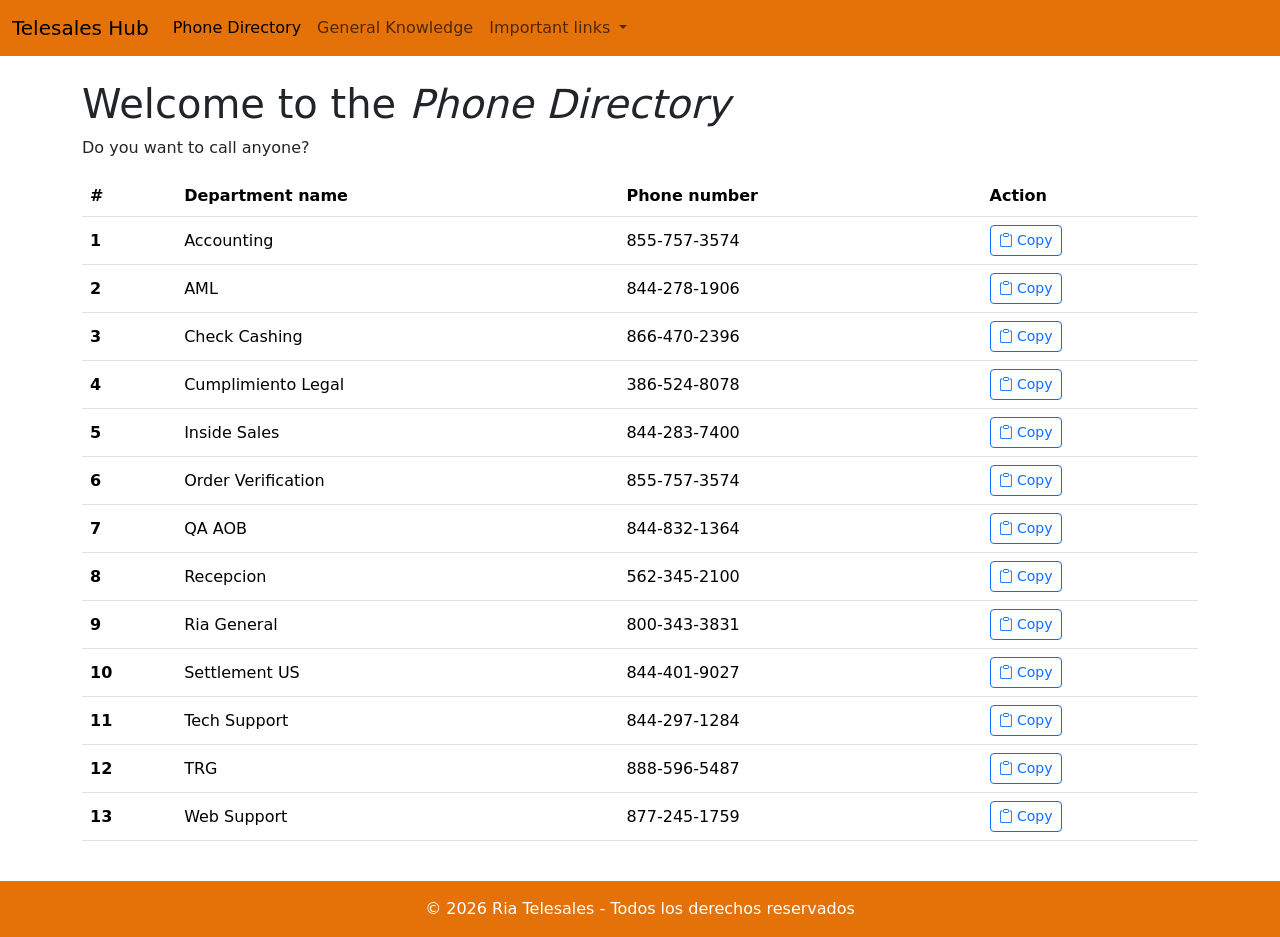
==== index.html @ a3595f29 "Este es la version preliminar de nuestro portal de Televentas de Ria" ====
<!doctype html>
<html lang="en">
  <head>
    <meta charset="utf-8">
    <meta name="viewport" content="width=device-width, initial-scale=1">
    <title>Telesales - Hub</title>
    <link href="https://cdn.jsdelivr.net/npm/bootstrap@5.3.3/dist/css/bootstrap.min.css" rel="stylesheet" integrity="sha384-QWTKZyjpPEjISv5WaRU9OFeRpok6YctnYmDr5pNlyT2bRjXh0JMhjY6hW+ALEwIH" crossorigin="anonymous">
    <link rel="stylesheet" href="https://cdn.jsdelivr.net/npm/bootstrap-icons@1.11.3/font/bootstrap-icons.min.css">
    <link rel="stylesheet" href="assets/css/stylesheet.css">
  </head>
  <body class="d-flex flex-column min-vh-100">

    <header>
        <nav class="navbar navbar-expand-lg" bg-body-tertiary style="background-color: #e47208;" data-bs-theme="light">
        <div class="container-fluid">
          <span class="navbar-brand">Telesales Hub</span>
          <button class="navbar-toggler" type="button" data-bs-toggle="collapse" data-bs-target="#navbarNavDropdown" aria-controls="navbarNavDropdown" aria-expanded="false" aria-label="Toggle navigation">
            <span class="navbar-toggler-icon"></span>
          </button>
          <div class="collapse navbar-collapse" id="navbarNavDropdown">
            <ul class="navbar-nav">
              <li class="nav-item">
                <a class="nav-link active" aria-current="page" href="index.html">Phone Directory</a>
              </li>
              <li>
                <a class="nav-link" href="generalknowledge.html">General Knowledge</a>
              </li>
              <li class="nav-item dropdown">
                <a class="nav-link dropdown-toggle" href="#" role="button" data-bs-toggle="dropdown" aria-expanded="false">
                  Important links
                </a>
                <ul class="dropdown-menu">
                  <li><a target="_blank" rel="noopener noreferrer" class="dropdown-item" href="https://hrportalsv.mts.office.eeft.com/Home/Index/AplicacionTaskHome">ASEINFO Evolution</a></li>
                  <li><a target="_blank" rel="noopener noreferrer" class="dropdown-item" href="https://desktop.wxcc-us1.cisco.com">Webex Contact Center</a></li>
                  <li><a target="_blank" rel="noopener noreferrer" class="dropdown-item" href="https://fxportal.riaenvia.net">FxClient Portal</a></li>
                  <li><a target="_blank" rel="noopener noreferrer" class="dropdown-item" href="https://app.hubspot.com/login?hubs_signup-url=www.hubspot.com%2F&hubs_signup-cta=nav-utility-login&hubs_content=www.hubspot.com%2F&hubs_content-cta=nav-utility-login&uuid=73d2f155-144b-4df4-965c-c00ba2e74ba3&_gl=1*7fpd7n*_gcl_au*MTEyMjIyMjAwNS4xNzgxNTY4Nzk0*FPAU*MTEyMjIyMjAwNS4xNzgxNTY4Nzk0*_ga*NzA2NjU0MDQ2LjE3ODE1Njg3OTQ.*_ga_LXTM6CQ0XK*czE3ODE1Njg3OTQkbzEkZzAkdDE3ODE1Njg3OTQkajYwJGwwJGgw">HubSpot</a></li>
                  <li><a target="_blank" rel="noopener noreferrer" class="dropdown-item" href="https://riamoneytransfer.klicorders.com/Secure/Home.aspx">Ria - Advertising</a></li>
                  <li><a target="_blank" rel="noopener noreferrer" class="dropdown-item" href="https://secure.na2.adobesign.com/account/homeJS">Adobe E-Sign</a></li>
                  <li><a target="_blank" rel="noopener noreferrer" class="dropdown-item" href="http://199.168.28.48:9510/tm1web/">IBM Cognos TM1 Web</a></li>
                  <li><a target="_blank" rel="noopener noreferrer" class="dropdown-item" href="https://app.powerbi.com/groups/me/reports/4ff78d17-2258-4d4b-9c82-e96c235875c3/084eb70c373abc2ac72f?ctid=5b5ce690-c127-44b6-bfec-2df9a337fbb1&experience=power-bi">New Prospects - Telesales Locator</a></li>
                  <li><a target="_blank" rel="noopener noreferrer" class="dropdown-item" href="https://app.powerbi.com/groups/me/reports/dc1bdb57-90bc-4f96-9db1-629e4984569a/a0b36f47b52d86247e71?ctid=5b5ce690-c127-44b6-bfec-2df9a337fbb1&experience=power-bi">Sales Directory</a></li>
                </ul>
              </li>
            </ul>
          </div>
        </div>
      </nav>
    </header> 

    <main class="flex-grow-1 p-4">
      <div class="container">
        <h1>Welcome to the <span class="fst-italic">Phone Directory</span></h1>
        <p>Do you want to call anyone?</p>
        
        <table class="table align-middle"> 
          <thead>
            <tr>
              <th scope="col">#</th>
              <th scope="col">Department name</th>
              <th scope="col">Phone number</th>
              <th scope="col">Action</th>
            </tr>
          </thead>
          <tbody>
            <tr>
              <th scope="row">1</th>
              <td>Accounting</td>
              <td id="phone-1">855-757-3574</td>
              <td>
                <button class="btn btn-sm btn-outline-primary" onclick="copiarTelefono('phone-1', this)">
                  <i class="bi bi-clipboard"></i> Copy
                </button>
              </td>
            </tr>
            <tr>
              <th scope="row">2</th>
              <td>AML</td>
              <td id="phone-2">844-278-1906</td>
              <td>
                <button class="btn btn-sm btn-outline-primary" onclick="copiarTelefono('phone-2', this)">
                  <i class="bi bi-clipboard"></i> Copy
                </button>
              </td>
            </tr>
            <tr>
              <th scope="row">3</th>
              <td>Check Cashing</td>
              <td id="phone-3">866-470-2396</td>
              <td>
                <button class="btn btn-sm btn-outline-primary" onclick="copiarTelefono('phone-3', this)">
                  <i class="bi bi-clipboard"></i> Copy
                </button>
              </td>
            </tr>
            <tr>
              <th scope="row">4</th>
              <td>Cumplimiento Legal</td>
              <td id="phone-4">386-524-8078</td>
              <td>
                <button class="btn btn-sm btn-outline-primary" onclick="copiarTelefono('phone-4', this)">
                  <i class="bi bi-clipboard"></i> Copy
                </button>
              </td>
            </tr>
            <tr>
              <th scope="row">5</th>
              <td>Inside Sales</td>
              <td id="phone-5">844-283-7400</td>
              <td>
                <button class="btn btn-sm btn-outline-primary" onclick="copiarTelefono('phone-5', this)">
                  <i class="bi bi-clipboard"></i> Copy
                </button>
              </td>
            </tr>
            <tr>
              <th scope="row">6</th>
              <td>Order Verification</td>
              <td id="phone-6">855-757-3574</td>
              <td>
                <button class="btn btn-sm btn-outline-primary" onclick="copiarTelefono('phone-6', this)">
                  <i class="bi bi-clipboard"></i> Copy
                </button>
              </td>
            </tr>
            <tr>
              <th scope="row">7</th>
              <td>QA AOB</td>
              <td id="phone-7">844-832-1364</td>
              <td>
                <button class="btn btn-sm btn-outline-primary" onclick="copiarTelefono('phone-7', this)">
                  <i class="bi bi-clipboard"></i> Copy
                </button>
              </td>
            </tr>
            <tr>
              <th scope="row">8</th>
              <td>Recepcion</td>
              <td id="phone-8">562-345-2100</td>
              <td>
                <button class="btn btn-sm btn-outline-primary" onclick="copiarTelefono('phone-8', this)">
                  <i class="bi bi-clipboard"></i> Copy
                </button>
              </td>
            </tr>
            <tr>
              <th scope="row">9</th>
              <td>Ria General</td>
              <td id="phone-9">800-343-3831</td>
              <td>
                <button class="btn btn-sm btn-outline-primary" onclick="copiarTelefono('phone-9', this)">
                  <i class="bi bi-clipboard"></i> Copy
                </button>
              </td>
            </tr>
            <tr>
              <th scope="row">10</th>
              <td>Settlement US</td>
              <td id="phone-10">844-401-9027</td>
              <td>
                <button class="btn btn-sm btn-outline-primary" onclick="copiarTelefono('phone-10', this)">
                  <i class="bi bi-clipboard"></i> Copy
                </button>
              </td>
            </tr>
            <tr>
              <th scope="row">11</th>
              <td>Tech Support</td>
              <td id="phone-11">844-297-1284</td>
              <td>
                <button class="btn btn-sm btn-outline-primary" onclick="copiarTelefono('phone-11', this)">
                  <i class="bi bi-clipboard"></i> Copy
                </button>
              </td>
            </tr>
            <tr>
              <th scope="row">12</th>
              <td>TRG</td>
              <td id="phone-12">888-596-5487</td>
              <td>
                <button class="btn btn-sm btn-outline-primary" onclick="copiarTelefono('phone-12', this)">
                  <i class="bi bi-clipboard"></i> Copy
                </button>
              </td>
            </tr>
            <tr>
              <th scope="row">13</th>
              <td>Web Support</td>
              <td id="phone-13">877-245-1759</td>
              <td>
                <button class="btn btn-sm btn-outline-primary" onclick="copiarTelefono('phone-13', this)">
                  <i class="bi bi-clipboard"></i> Copy
                </button>
              </td>
            </tr>
          </tbody>
        </table>
      </div>
    </main>

    <footer>
      <nav class="navbar navbar-expand-lg" bg-body-tertiary style="background-color: #e47208;" data-bs-theme="light">
        <div class="container-fluid justify-content-center">
          <span class="navbar-text text-white">© 2026 Ria Telesales - Todos los derechos reservados</span>
        </div>
      </nav>
    </footer>

    <script src="https://cdn.jsdelivr.net/npm/bootstrap@5.3.3/dist/js/bootstrap.bundle.min.js" integrity="sha384-YvpcrYf0tY3lHB60NNkmXc5s9fDVZLESaAA55NDzOxhy9GkcIdslK1eN7N6jIeHz" crossorigin="anonymous"></script>
    
    <script>
    function copiarTelefono(idDelElemento, botonPresionado) {
      // 1. Obtenemos el texto dentro del <td> correspondiente
      const numeroTelefono = document.getElementById(idDelElemento).innerText;

      // 2. Usamos la API del navegador para copiar al portapapeles
      navigator.clipboard.writeText(numeroTelefono).then(() => {
        
        // --- ANIMACIÓN VISUAL ---
        // Guardamos el diseño original del botón para restaurarlo después
        const contenidoOriginal = botonPresionado.innerHTML;
        
        // Cambiamos las clases de Bootstrap (azul delineado -> verde sólido)
        botonPresionado.classList.remove('btn-outline-primary');
        botonPresionado.classList.add('btn-success');
        
        // Cambiamos el icono por el chequecito de Bootstrap Icons y el texto por "Copied!"
        botonPresionado.innerHTML = '<i class="bi bi-check-lg"></i> Copied!';
        
        // Deshabilitamos el botón temporalmente para evitar doble clic durante la animación
        botonPresionado.disabled = true;

        // Después de 2 segundos (2000ms), regresamos el botón a su estado normal
        setTimeout(() => {
          botonPresionado.classList.remove('btn-success');
          botonPresionado.classList.add('btn-outline-primary');
          botonPresionado.innerHTML = contenidoOriginal;
          botonPresionado.disabled = false;
        }, 2000);

      }).catch(err => {
        console.error("Error al copiar el número: ", err);
      });
    }
    </script>
  </body>
</html>
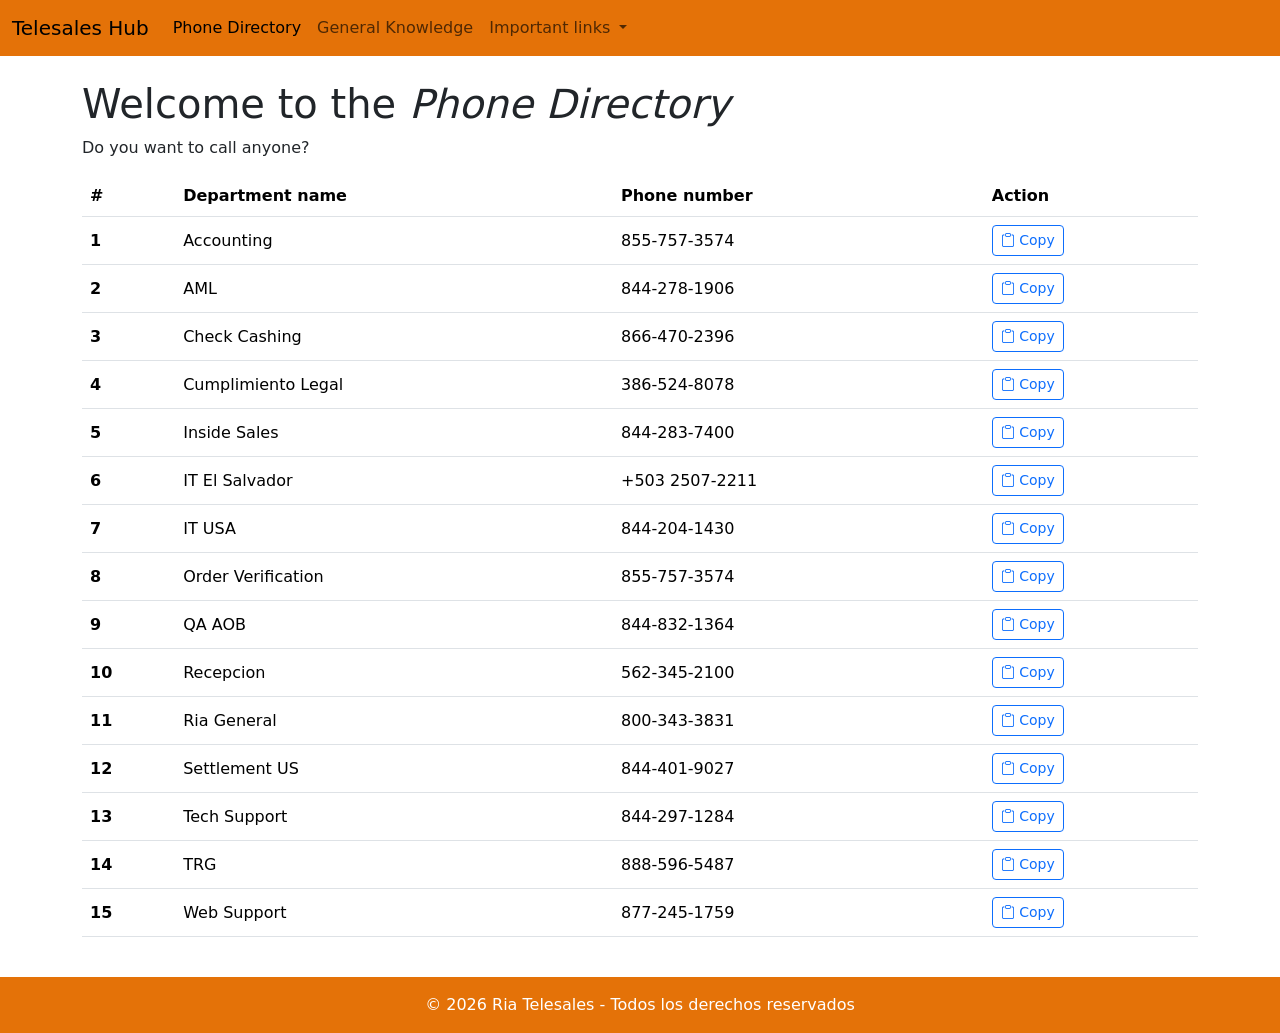
==== commit 93a5031d: "Se agregaron nuevos numeros telefonicos al directorio" ====
--- a/index.html
+++ b/index.html
@@ -114,80 +114,100 @@
             </tr>
             <tr>
               <th scope="row">6</th>
+              <td>IT El Salvador</td>
+              <td id="phone-6">+503 2507-2211</td>
+              <td>
+                <button class="btn btn-sm btn-outline-primary" onclick="copiarTelefono('phone-6', this)">
+                  <i class="bi bi-clipboard"></i> Copy
+                </button>
+              </td>
+            </tr>
+            <tr>
+              <th scope="row">7</th>
+              <td>IT USA</td>
+              <td id="phone-7">844-204-1430</td>
+              <td>
+                <button class="btn btn-sm btn-outline-primary" onclick="copiarTelefono('phone-7', this)">
+                  <i class="bi bi-clipboard"></i> Copy
+                </button>
+              </td>
+            </tr>
+            <tr>
+              <th scope="row">8</th>
               <td>Order Verification</td>
-              <td id="phone-6">855-757-3574</td>
-              <td>
-                <button class="btn btn-sm btn-outline-primary" onclick="copiarTelefono('phone-6', this)">
-                  <i class="bi bi-clipboard"></i> Copy
-                </button>
-              </td>
-            </tr>
-            <tr>
-              <th scope="row">7</th>
+              <td id="phone-8">855-757-3574</td>
+              <td>
+                <button class="btn btn-sm btn-outline-primary" onclick="copiarTelefono('phone-8', this)">
+                  <i class="bi bi-clipboard"></i> Copy
+                </button>
+              </td>
+            </tr>
+            <tr>
+              <th scope="row">9</th>
               <td>QA AOB</td>
-              <td id="phone-7">844-832-1364</td>
-              <td>
-                <button class="btn btn-sm btn-outline-primary" onclick="copiarTelefono('phone-7', this)">
-                  <i class="bi bi-clipboard"></i> Copy
-                </button>
-              </td>
-            </tr>
-            <tr>
-              <th scope="row">8</th>
+              <td id="phone-9">844-832-1364</td>
+              <td>
+                <button class="btn btn-sm btn-outline-primary" onclick="copiarTelefono('phone-9', this)">
+                  <i class="bi bi-clipboard"></i> Copy
+                </button>
+              </td>
+            </tr>
+            <tr>
+              <th scope="row">10</th>
               <td>Recepcion</td>
-              <td id="phone-8">562-345-2100</td>
-              <td>
-                <button class="btn btn-sm btn-outline-primary" onclick="copiarTelefono('phone-8', this)">
-                  <i class="bi bi-clipboard"></i> Copy
-                </button>
-              </td>
-            </tr>
-            <tr>
-              <th scope="row">9</th>
+              <td id="phone-10">562-345-2100</td>
+              <td>
+                <button class="btn btn-sm btn-outline-primary" onclick="copiarTelefono('phone-10', this)">
+                  <i class="bi bi-clipboard"></i> Copy
+                </button>
+              </td>
+            </tr>
+            <tr>
+              <th scope="row">11</th>
               <td>Ria General</td>
-              <td id="phone-9">800-343-3831</td>
-              <td>
-                <button class="btn btn-sm btn-outline-primary" onclick="copiarTelefono('phone-9', this)">
-                  <i class="bi bi-clipboard"></i> Copy
-                </button>
-              </td>
-            </tr>
-            <tr>
-              <th scope="row">10</th>
+              <td id="phone-11">800-343-3831</td>
+              <td>
+                <button class="btn btn-sm btn-outline-primary" onclick="copiarTelefono('phone-11', this)">
+                  <i class="bi bi-clipboard"></i> Copy
+                </button>
+              </td>
+            </tr>
+            <tr>
+              <th scope="row">12</th>
               <td>Settlement US</td>
-              <td id="phone-10">844-401-9027</td>
-              <td>
-                <button class="btn btn-sm btn-outline-primary" onclick="copiarTelefono('phone-10', this)">
-                  <i class="bi bi-clipboard"></i> Copy
-                </button>
-              </td>
-            </tr>
-            <tr>
-              <th scope="row">11</th>
+              <td id="phone-12">844-401-9027</td>
+              <td>
+                <button class="btn btn-sm btn-outline-primary" onclick="copiarTelefono('phone-12', this)">
+                  <i class="bi bi-clipboard"></i> Copy
+                </button>
+              </td>
+            </tr>
+            <tr>
+              <th scope="row">13</th>
               <td>Tech Support</td>
-              <td id="phone-11">844-297-1284</td>
-              <td>
-                <button class="btn btn-sm btn-outline-primary" onclick="copiarTelefono('phone-11', this)">
-                  <i class="bi bi-clipboard"></i> Copy
-                </button>
-              </td>
-            </tr>
-            <tr>
-              <th scope="row">12</th>
+              <td id="phone-13">844-297-1284</td>
+              <td>
+                <button class="btn btn-sm btn-outline-primary" onclick="copiarTelefono('phone-13', this)">
+                  <i class="bi bi-clipboard"></i> Copy
+                </button>
+              </td>
+            </tr>
+            <tr>
+              <th scope="row">14</th>
               <td>TRG</td>
-              <td id="phone-12">888-596-5487</td>
-              <td>
-                <button class="btn btn-sm btn-outline-primary" onclick="copiarTelefono('phone-12', this)">
-                  <i class="bi bi-clipboard"></i> Copy
-                </button>
-              </td>
-            </tr>
-            <tr>
-              <th scope="row">13</th>
+              <td id="phone-14">888-596-5487</td>
+              <td>
+                <button class="btn btn-sm btn-outline-primary" onclick="copiarTelefono('phone-14', this)">
+                  <i class="bi bi-clipboard"></i> Copy
+                </button>
+              </td>
+            </tr>
+            <tr>
+              <th scope="row">15</th>
               <td>Web Support</td>
-              <td id="phone-13">877-245-1759</td>
-              <td>
-                <button class="btn btn-sm btn-outline-primary" onclick="copiarTelefono('phone-13', this)">
+              <td id="phone-15">877-245-1759</td>
+              <td>
+                <button class="btn btn-sm btn-outline-primary" onclick="copiarTelefono('phone-15', this)">
                   <i class="bi bi-clipboard"></i> Copy
                 </button>
               </td>
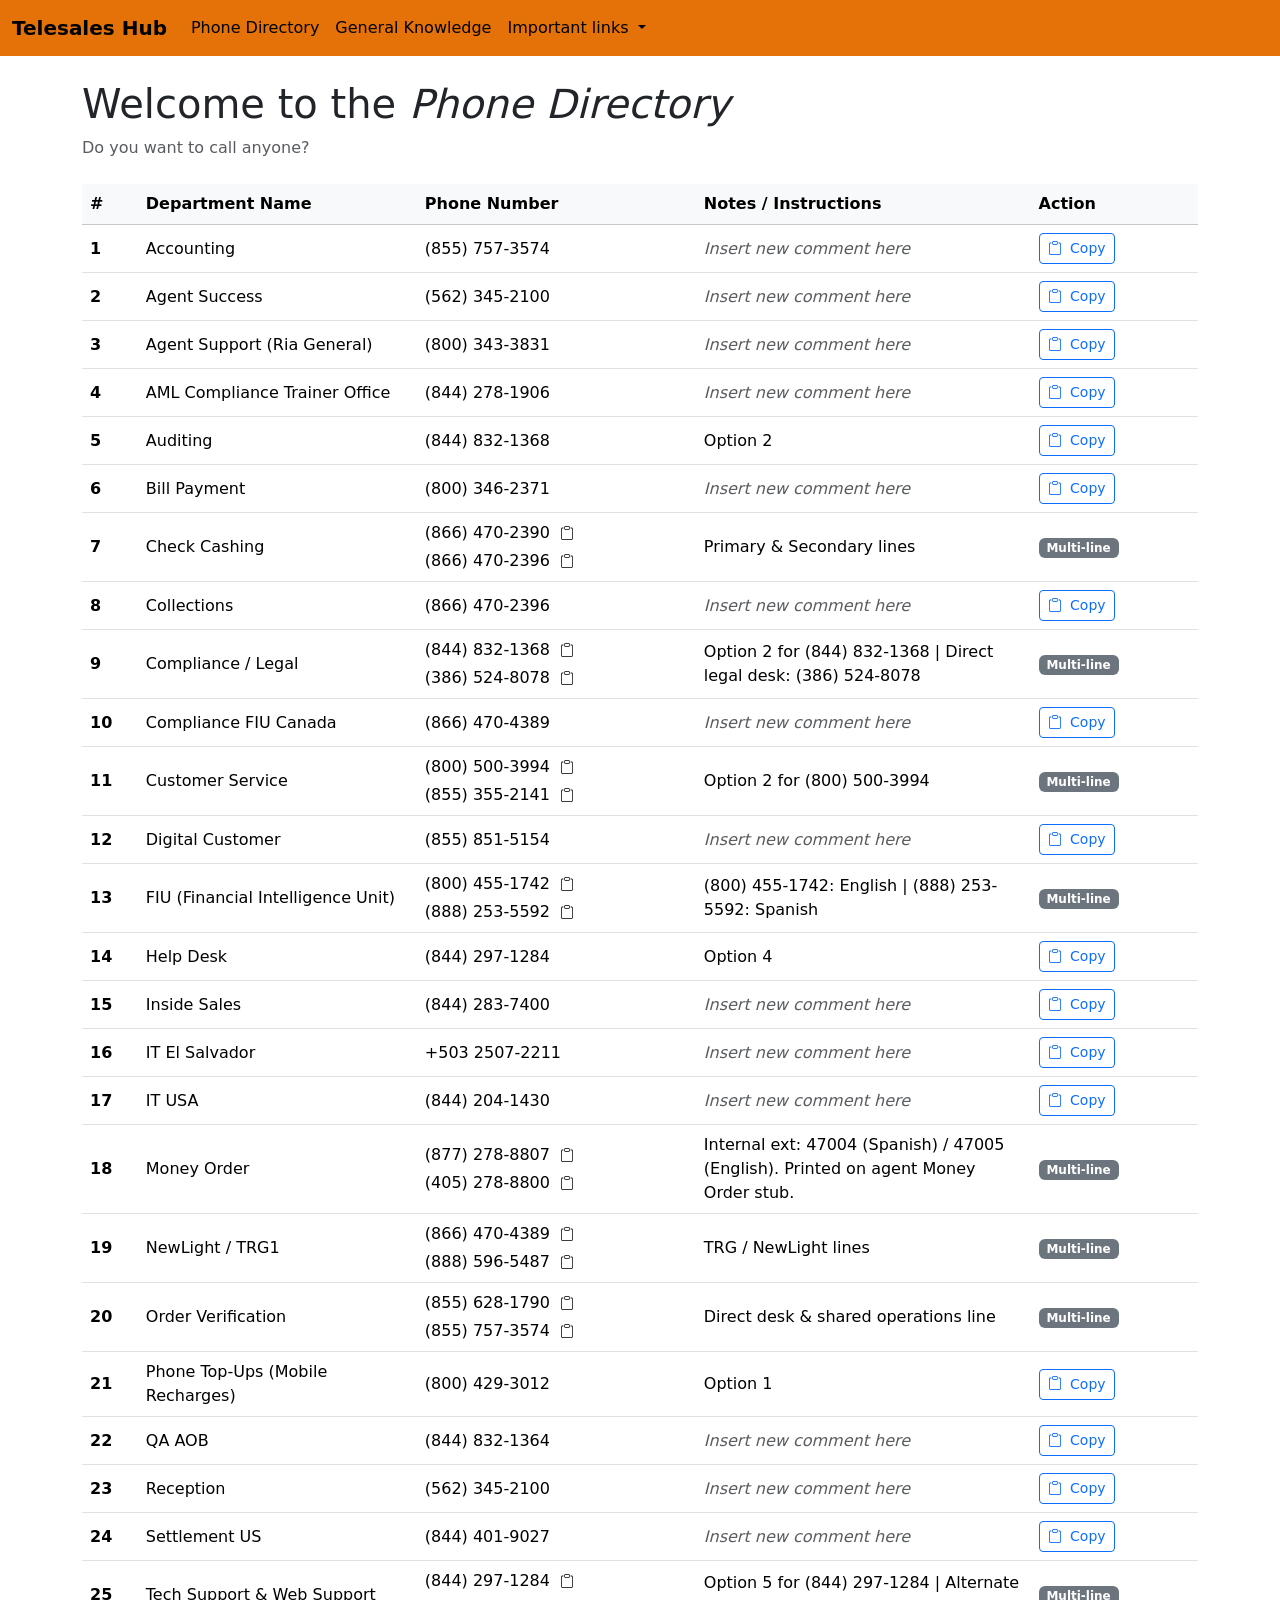
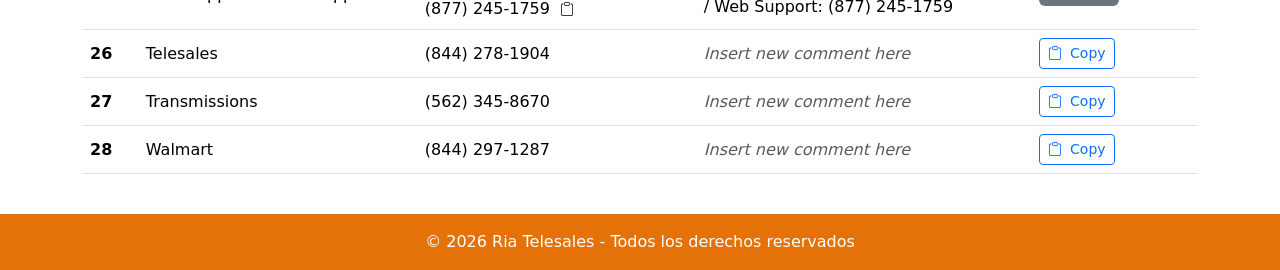
==== commit c51a0333: "nuevos cambios en la estructura de las carpetas, funcionalidades, y actualizacion del directorio tel" ====
--- a/index.html
+++ b/index.html
@@ -4,25 +4,30 @@
     <meta charset="utf-8">
     <meta name="viewport" content="width=device-width, initial-scale=1">
     <title>Telesales - Hub</title>
+
+    <!-- Bootstrap 5 & Icons -->
     <link href="https://cdn.jsdelivr.net/npm/bootstrap@5.3.3/dist/css/bootstrap.min.css" rel="stylesheet" integrity="sha384-QWTKZyjpPEjISv5WaRU9OFeRpok6YctnYmDr5pNlyT2bRjXh0JMhjY6hW+ALEwIH" crossorigin="anonymous">
     <link rel="stylesheet" href="https://cdn.jsdelivr.net/npm/bootstrap-icons@1.11.3/font/bootstrap-icons.min.css">
+
+    <!-- Hoja de estilos personalizada -->
     <link rel="stylesheet" href="assets/css/stylesheet.css">
   </head>
   <body class="d-flex flex-column min-vh-100">
 
     <header>
-        <nav class="navbar navbar-expand-lg" bg-body-tertiary style="background-color: #e47208;" data-bs-theme="light">
+      <nav class="navbar navbar-expand-lg navbar-ria" data-bs-theme="dark">
         <div class="container-fluid">
-          <span class="navbar-brand">Telesales Hub</span>
+          <span class="navbar-brand fw-semibold">Telesales Hub</span>
           <button class="navbar-toggler" type="button" data-bs-toggle="collapse" data-bs-target="#navbarNavDropdown" aria-controls="navbarNavDropdown" aria-expanded="false" aria-label="Toggle navigation">
             <span class="navbar-toggler-icon"></span>
           </button>
+          
           <div class="collapse navbar-collapse" id="navbarNavDropdown">
-            <ul class="navbar-nav">
+            <ul class="navbar-nav me-auto mb-2 mb-lg-0">
               <li class="nav-item">
                 <a class="nav-link active" aria-current="page" href="index.html">Phone Directory</a>
               </li>
-              <li>
+              <li class="nav-item">
                 <a class="nav-link" href="generalknowledge.html">General Knowledge</a>
               </li>
               <li class="nav-item dropdown">
@@ -30,15 +35,17 @@
                   Important links
                 </a>
                 <ul class="dropdown-menu">
-                  <li><a target="_blank" rel="noopener noreferrer" class="dropdown-item" href="https://hrportalsv.mts.office.eeft.com/Home/Index/AplicacionTaskHome">ASEINFO Evolution</a></li>
-                  <li><a target="_blank" rel="noopener noreferrer" class="dropdown-item" href="https://desktop.wxcc-us1.cisco.com">Webex Contact Center</a></li>
-                  <li><a target="_blank" rel="noopener noreferrer" class="dropdown-item" href="https://fxportal.riaenvia.net">FxClient Portal</a></li>
-                  <li><a target="_blank" rel="noopener noreferrer" class="dropdown-item" href="https://app.hubspot.com/login?hubs_signup-url=www.hubspot.com%2F&hubs_signup-cta=nav-utility-login&hubs_content=www.hubspot.com%2F&hubs_content-cta=nav-utility-login&uuid=73d2f155-144b-4df4-965c-c00ba2e74ba3&_gl=1*7fpd7n*_gcl_au*MTEyMjIyMjAwNS4xNzgxNTY4Nzk0*FPAU*MTEyMjIyMjAwNS4xNzgxNTY4Nzk0*_ga*NzA2NjU0MDQ2LjE3ODE1Njg3OTQ.*_ga_LXTM6CQ0XK*czE3ODE1Njg3OTQkbzEkZzAkdDE3ODE1Njg3OTQkajYwJGwwJGgw">HubSpot</a></li>
-                  <li><a target="_blank" rel="noopener noreferrer" class="dropdown-item" href="https://riamoneytransfer.klicorders.com/Secure/Home.aspx">Ria - Advertising</a></li>
-                  <li><a target="_blank" rel="noopener noreferrer" class="dropdown-item" href="https://secure.na2.adobesign.com/account/homeJS">Adobe E-Sign</a></li>
-                  <li><a target="_blank" rel="noopener noreferrer" class="dropdown-item" href="http://199.168.28.48:9510/tm1web/">IBM Cognos TM1 Web</a></li>
-                  <li><a target="_blank" rel="noopener noreferrer" class="dropdown-item" href="https://app.powerbi.com/groups/me/reports/4ff78d17-2258-4d4b-9c82-e96c235875c3/084eb70c373abc2ac72f?ctid=5b5ce690-c127-44b6-bfec-2df9a337fbb1&experience=power-bi">New Prospects - Telesales Locator</a></li>
-                  <li><a target="_blank" rel="noopener noreferrer" class="dropdown-item" href="https://app.powerbi.com/groups/me/reports/dc1bdb57-90bc-4f96-9db1-629e4984569a/a0b36f47b52d86247e71?ctid=5b5ce690-c127-44b6-bfec-2df9a337fbb1&experience=power-bi">Sales Directory</a></li>
+                  <li><a class="dropdown-item" target="_blank" rel="noopener noreferrer" href="https://hrportalsv.mts.office.eeft.com/Home/Index/AplicacionTaskHome">ASEINFO Evolution</a></li>
+                  <li><a class="dropdown-item" target="_blank" rel="noopener noreferrer" href="https://desktop.wxcc-us1.cisco.com">Webex Contact Center</a></li>
+                  <li><a class="dropdown-item" target="_blank" rel="noopener noreferrer" href="https://fxportal.riaenvia.net">FxClient Portal</a></li>
+                  <li><a class="dropdown-item" target="_blank" rel="noopener noreferrer" href="https://app.hubspot.com/login">HubSpot</a></li>
+                  <li><a class="dropdown-item" target="_blank" rel="noopener noreferrer" href="https://riamoneytransfer.klicorders.com/Secure/Home.aspx">Ria - Advertising</a></li>
+                  <li><a class="dropdown-item" target="_blank" rel="noopener noreferrer" href="https://secure.na2.adobesign.com/account/homeJS">Adobe E-Sign</a></li>
+                  <li><a class="dropdown-item" target="_blank" rel="noopener noreferrer" href="http://199.168.28.48:9510/tm1web/">IBM Cognos TM1 Web</a></li>
+                  <li><a class="dropdown-item" target="_blank" rel="noopener noreferrer" href="https://app.powerbi.com/groups/me/reports/4ff78d17-2258-4d4b-9c82-e96c235875c3/084eb70c373abc2ac72f?ctid=5b5ce690-c127-44b6-bfec-2df9a337fbb1&experience=power-bi">New Prospects - Telesales Locator</a></li>
+                  <li><a class="dropdown-item" target="_blank" rel="noopener noreferrer" href="https://app.powerbi.com/groups/me/reports/dc1bdb57-90bc-4f96-9db1-629e4984569a/a0b36f47b52d86247e71?ctid=5b5ce690-c127-44b6-bfec-2df9a337fbb1&experience=power-bi">Sales Directory</a></li>
+                  <li><a class="dropdown-item" target="_blank" rel="noopener noreferrer" href="https://forms.monday.com/forms/0fda9cc0f94e24b1f8a56820d57f7a9a?r=use1">AMER Agent Marketing Request Form</a></li>
+                  <li><a class="dropdown-item" target="_blank" rel="noopener noreferrer" href="https://fxonline.riaenvia.net/External/Login.aspx">AML Training</a></li>
                 </ul>
               </li>
             </ul>
@@ -47,220 +54,412 @@
       </nav>
     </header> 
 
-    <main class="flex-grow-1 p-4">
+    <main class="flex-grow-1 py-4">
       <div class="container">
-        <h1>Welcome to the <span class="fst-italic">Phone Directory</span></h1>
-        <p>Do you want to call anyone?</p>
+        <h1 class="mb-2">Welcome to the <span class="fst-italic">Phone Directory</span></h1>
+        <p class="text-muted mb-4">Do you want to call anyone?</p>
         
-        <table class="table align-middle"> 
-          <thead>
-            <tr>
-              <th scope="col">#</th>
-              <th scope="col">Department name</th>
-              <th scope="col">Phone number</th>
-              <th scope="col">Action</th>
-            </tr>
-          </thead>
-          <tbody>
-            <tr>
-              <th scope="row">1</th>
-              <td>Accounting</td>
-              <td id="phone-1">855-757-3574</td>
-              <td>
-                <button class="btn btn-sm btn-outline-primary" onclick="copiarTelefono('phone-1', this)">
-                  <i class="bi bi-clipboard"></i> Copy
-                </button>
-              </td>
-            </tr>
-            <tr>
-              <th scope="row">2</th>
-              <td>AML</td>
-              <td id="phone-2">844-278-1906</td>
-              <td>
-                <button class="btn btn-sm btn-outline-primary" onclick="copiarTelefono('phone-2', this)">
-                  <i class="bi bi-clipboard"></i> Copy
-                </button>
-              </td>
-            </tr>
-            <tr>
-              <th scope="row">3</th>
-              <td>Check Cashing</td>
-              <td id="phone-3">866-470-2396</td>
-              <td>
-                <button class="btn btn-sm btn-outline-primary" onclick="copiarTelefono('phone-3', this)">
-                  <i class="bi bi-clipboard"></i> Copy
-                </button>
-              </td>
-            </tr>
-            <tr>
-              <th scope="row">4</th>
-              <td>Cumplimiento Legal</td>
-              <td id="phone-4">386-524-8078</td>
-              <td>
-                <button class="btn btn-sm btn-outline-primary" onclick="copiarTelefono('phone-4', this)">
-                  <i class="bi bi-clipboard"></i> Copy
-                </button>
-              </td>
-            </tr>
-            <tr>
-              <th scope="row">5</th>
-              <td>Inside Sales</td>
-              <td id="phone-5">844-283-7400</td>
-              <td>
-                <button class="btn btn-sm btn-outline-primary" onclick="copiarTelefono('phone-5', this)">
-                  <i class="bi bi-clipboard"></i> Copy
-                </button>
-              </td>
-            </tr>
-            <tr>
-              <th scope="row">6</th>
-              <td>IT El Salvador</td>
-              <td id="phone-6">+503 2507-2211</td>
-              <td>
-                <button class="btn btn-sm btn-outline-primary" onclick="copiarTelefono('phone-6', this)">
-                  <i class="bi bi-clipboard"></i> Copy
-                </button>
-              </td>
-            </tr>
-            <tr>
-              <th scope="row">7</th>
-              <td>IT USA</td>
-              <td id="phone-7">844-204-1430</td>
-              <td>
-                <button class="btn btn-sm btn-outline-primary" onclick="copiarTelefono('phone-7', this)">
-                  <i class="bi bi-clipboard"></i> Copy
-                </button>
-              </td>
-            </tr>
-            <tr>
-              <th scope="row">8</th>
-              <td>Order Verification</td>
-              <td id="phone-8">855-757-3574</td>
-              <td>
-                <button class="btn btn-sm btn-outline-primary" onclick="copiarTelefono('phone-8', this)">
-                  <i class="bi bi-clipboard"></i> Copy
-                </button>
-              </td>
-            </tr>
-            <tr>
-              <th scope="row">9</th>
-              <td>QA AOB</td>
-              <td id="phone-9">844-832-1364</td>
-              <td>
-                <button class="btn btn-sm btn-outline-primary" onclick="copiarTelefono('phone-9', this)">
-                  <i class="bi bi-clipboard"></i> Copy
-                </button>
-              </td>
-            </tr>
-            <tr>
-              <th scope="row">10</th>
-              <td>Recepcion</td>
-              <td id="phone-10">562-345-2100</td>
-              <td>
-                <button class="btn btn-sm btn-outline-primary" onclick="copiarTelefono('phone-10', this)">
-                  <i class="bi bi-clipboard"></i> Copy
-                </button>
-              </td>
-            </tr>
-            <tr>
-              <th scope="row">11</th>
-              <td>Ria General</td>
-              <td id="phone-11">800-343-3831</td>
-              <td>
-                <button class="btn btn-sm btn-outline-primary" onclick="copiarTelefono('phone-11', this)">
-                  <i class="bi bi-clipboard"></i> Copy
-                </button>
-              </td>
-            </tr>
-            <tr>
-              <th scope="row">12</th>
-              <td>Settlement US</td>
-              <td id="phone-12">844-401-9027</td>
-              <td>
-                <button class="btn btn-sm btn-outline-primary" onclick="copiarTelefono('phone-12', this)">
-                  <i class="bi bi-clipboard"></i> Copy
-                </button>
-              </td>
-            </tr>
-            <tr>
-              <th scope="row">13</th>
-              <td>Tech Support</td>
-              <td id="phone-13">844-297-1284</td>
-              <td>
-                <button class="btn btn-sm btn-outline-primary" onclick="copiarTelefono('phone-13', this)">
-                  <i class="bi bi-clipboard"></i> Copy
-                </button>
-              </td>
-            </tr>
-            <tr>
-              <th scope="row">14</th>
-              <td>TRG</td>
-              <td id="phone-14">888-596-5487</td>
-              <td>
-                <button class="btn btn-sm btn-outline-primary" onclick="copiarTelefono('phone-14', this)">
-                  <i class="bi bi-clipboard"></i> Copy
-                </button>
-              </td>
-            </tr>
-            <tr>
-              <th scope="row">15</th>
-              <td>Web Support</td>
-              <td id="phone-15">877-245-1759</td>
-              <td>
-                <button class="btn btn-sm btn-outline-primary" onclick="copiarTelefono('phone-15', this)">
-                  <i class="bi bi-clipboard"></i> Copy
-                </button>
-              </td>
-            </tr>
-          </tbody>
-        </table>
+        <div class="table-responsive">
+          <table class="table table-hover align-middle"> 
+  <thead class="table-light">
+    <tr>
+      <th scope="col" style="width: 5%;">#</th>
+      <th scope="col" style="width: 25%;">Department Name</th>
+      <th scope="col" style="width: 25%;">Phone Number</th>
+      <th scope="col" style="width: 30%;">Notes / Instructions</th>
+      <th scope="col" style="width: 15%;">Action</th>
+    </tr>
+  </thead>
+  <tbody>
+    <!-- 1. Accounting -->
+    <tr>
+      <th scope="row">1</th>
+      <td>Accounting</td>
+      <td id="phone-1">(855) 757-3574</td>
+      <td class="text-muted fst-italic">Insert new comment here</td>
+      <td>
+        <button type="button" class="btn btn-sm btn-outline-primary btn-copy" data-target="phone-1">
+          <i class="bi bi-clipboard me-1"></i> Copy
+        </button>
+      </td>
+    </tr>
+
+    <!-- 2. Agent Success -->
+    <tr>
+      <th scope="row">2</th>
+      <td>Agent Success</td>
+      <td id="phone-2">(562) 345-2100</td>
+      <td class="text-muted fst-italic">Insert new comment here</td>
+      <td>
+        <button type="button" class="btn btn-sm btn-outline-primary btn-copy" data-target="phone-2">
+          <i class="bi bi-clipboard me-1"></i> Copy
+        </button>
+      </td>
+    </tr>
+
+    <!-- 3. Agent Support / Ria General -->
+    <tr>
+      <th scope="row">3</th>
+      <td>Agent Support (Ria General)</td>
+      <td id="phone-3">(800) 343-3831</td>
+      <td class="text-muted fst-italic">Insert new comment here</td>
+      <td>
+        <button type="button" class="btn btn-sm btn-outline-primary btn-copy" data-target="phone-3">
+          <i class="bi bi-clipboard me-1"></i> Copy
+        </button>
+      </td>
+    </tr>
+
+    <!-- 4. AML Compliance Trainer Office -->
+    <tr>
+      <th scope="row">4</th>
+      <td>AML Compliance Trainer Office</td>
+      <td id="phone-4">(844) 278-1906</td>
+      <td class="text-muted fst-italic">Insert new comment here</td>
+      <td>
+        <button type="button" class="btn btn-sm btn-outline-primary btn-copy" data-target="phone-4">
+          <i class="bi bi-clipboard me-1"></i> Copy
+        </button>
+      </td>
+    </tr>
+
+    <!-- 5. Auditing -->
+    <tr>
+      <th scope="row">5</th>
+      <td>Auditing</td>
+      <td id="phone-5">(844) 832-1368</td>
+      <td>Option 2</td>
+      <td>
+        <button type="button" class="btn btn-sm btn-outline-primary btn-copy" data-target="phone-5">
+          <i class="bi bi-clipboard me-1"></i> Copy
+        </button>
+      </td>
+    </tr>
+
+    <!-- 6. Bill Payment -->
+    <tr>
+      <th scope="row">6</th>
+      <td>Bill Payment</td>
+      <td id="phone-6">(800) 346-2371</td>
+      <td class="text-muted fst-italic">Insert new comment here</td>
+      <td>
+        <button type="button" class="btn btn-sm btn-outline-primary btn-copy" data-target="phone-6">
+          <i class="bi bi-clipboard me-1"></i> Copy
+        </button>
+      </td>
+    </tr>
+
+    <!-- 7. Check Cashing -->
+    <tr>
+      <th scope="row">7</th>
+      <td>Check Cashing</td>
+      <td>
+        <div><span id="phone-7a">(866) 470-2390</span> <button type="button" class="btn btn-sm p-0 ms-1 btn-copy" data-target="phone-7a"><i class="bi bi-clipboard"></i></button></div>
+        <div class="mt-1"><span id="phone-7b">(866) 470-2396</span> <button type="button" class="btn btn-sm p-0 ms-1 btn-copy" data-target="phone-7b"><i class="bi bi-clipboard"></i></button></div>
+      </td>
+      <td>Primary & Secondary lines</td>
+      <td>
+        <span class="badge text-bg-secondary">Multi-line</span>
+      </td>
+    </tr>
+
+    <!-- 8. Collections -->
+    <tr>
+      <th scope="row">8</th>
+      <td>Collections</td>
+      <td id="phone-8">(866) 470-2396</td>
+      <td class="text-muted fst-italic">Insert new comment here</td>
+      <td>
+        <button type="button" class="btn btn-sm btn-outline-primary btn-copy" data-target="phone-8">
+          <i class="bi bi-clipboard me-1"></i> Copy
+        </button>
+      </td>
+    </tr>
+
+    <!-- 9. Compliance / Legal -->
+    <tr>
+      <th scope="row">9</th>
+      <td>Compliance / Legal</td>
+      <td>
+        <div><span id="phone-9a">(844) 832-1368</span> <button type="button" class="btn btn-sm p-0 ms-1 btn-copy" data-target="phone-9a"><i class="bi bi-clipboard"></i></button></div>
+        <div class="mt-1"><span id="phone-9b">(386) 524-8078</span> <button type="button" class="btn btn-sm p-0 ms-1 btn-copy" data-target="phone-9b"><i class="bi bi-clipboard"></i></button></div>
+      </td>
+      <td>Option 2 for (844) 832-1368 | Direct legal desk: (386) 524-8078</td>
+      <td>
+        <span class="badge text-bg-secondary">Multi-line</span>
+      </td>
+    </tr>
+
+    <!-- 10. Compliance FIU Canada -->
+    <tr>
+      <th scope="row">10</th>
+      <td>Compliance FIU Canada</td>
+      <td id="phone-10">(866) 470-4389</td>
+      <td class="text-muted fst-italic">Insert new comment here</td>
+      <td>
+        <button type="button" class="btn btn-sm btn-outline-primary btn-copy" data-target="phone-10">
+          <i class="bi bi-clipboard me-1"></i> Copy
+        </button>
+      </td>
+    </tr>
+
+    <!-- 11. Customer Service -->
+    <tr>
+      <th scope="row">11</th>
+      <td>Customer Service</td>
+      <td>
+        <div><span id="phone-11a">(800) 500-3994</span> <button type="button" class="btn btn-sm p-0 ms-1 btn-copy" data-target="phone-11a"><i class="bi bi-clipboard"></i></button></div>
+        <div class="mt-1"><span id="phone-11b">(855) 355-2141</span> <button type="button" class="btn btn-sm p-0 ms-1 btn-copy" data-target="phone-11b"><i class="bi bi-clipboard"></i></button></div>
+      </td>
+      <td>Option 2 for (800) 500-3994</td>
+      <td>
+        <span class="badge text-bg-secondary">Multi-line</span>
+      </td>
+    </tr>
+
+    <!-- 12. Digital Customer -->
+    <tr>
+      <th scope="row">12</th>
+      <td>Digital Customer</td>
+      <td id="phone-12">(855) 851-5154</td>
+      <td class="text-muted fst-italic">Insert new comment here</td>
+      <td>
+        <button type="button" class="btn btn-sm btn-outline-primary btn-copy" data-target="phone-12">
+          <i class="bi bi-clipboard me-1"></i> Copy
+        </button>
+      </td>
+    </tr>
+
+    <!-- 13. FIU (Financial Intelligence Unit) -->
+    <tr>
+      <th scope="row">13</th>
+      <td>FIU (Financial Intelligence Unit)</td>
+      <td>
+        <div><span id="phone-13a">(800) 455-1742</span> <button type="button" class="btn btn-sm p-0 ms-1 btn-copy" data-target="phone-13a"><i class="bi bi-clipboard"></i></button></div>
+        <div class="mt-1"><span id="phone-13b">(888) 253-5592</span> <button type="button" class="btn btn-sm p-0 ms-1 btn-copy" data-target="phone-13b"><i class="bi bi-clipboard"></i></button></div>
+      </td>
+      <td>(800) 455-1742: English | (888) 253-5592: Spanish</td>
+      <td>
+        <span class="badge text-bg-secondary">Multi-line</span>
+      </td>
+    </tr>
+
+    <!-- 14. Help Desk -->
+    <tr>
+      <th scope="row">14</th>
+      <td>Help Desk</td>
+      <td id="phone-14">(844) 297-1284</td>
+      <td>Option 4</td>
+      <td>
+        <button type="button" class="btn btn-sm btn-outline-primary btn-copy" data-target="phone-14">
+          <i class="bi bi-clipboard me-1"></i> Copy
+        </button>
+      </td>
+    </tr>
+
+    <!-- 15. Inside Sales -->
+    <tr>
+      <th scope="row">15</th>
+      <td>Inside Sales</td>
+      <td id="phone-15">(844) 283-7400</td>
+      <td class="text-muted fst-italic">Insert new comment here</td>
+      <td>
+        <button type="button" class="btn btn-sm btn-outline-primary btn-copy" data-target="phone-15">
+          <i class="bi bi-clipboard me-1"></i> Copy
+        </button>
+      </td>
+    </tr>
+
+    <!-- 16. IT El Salvador -->
+    <tr>
+      <th scope="row">16</th>
+      <td>IT El Salvador</td>
+      <td id="phone-16">+503 2507-2211</td>
+      <td class="text-muted fst-italic">Insert new comment here</td>
+      <td>
+        <button type="button" class="btn btn-sm btn-outline-primary btn-copy" data-target="phone-16">
+          <i class="bi bi-clipboard me-1"></i> Copy
+        </button>
+      </td>
+    </tr>
+
+    <!-- 17. IT USA -->
+    <tr>
+      <th scope="row">17</th>
+      <td>IT USA</td>
+      <td id="phone-17">(844) 204-1430</td>
+      <td class="text-muted fst-italic">Insert new comment here</td>
+      <td>
+        <button type="button" class="btn btn-sm btn-outline-primary btn-copy" data-target="phone-17">
+          <i class="bi bi-clipboard me-1"></i> Copy
+        </button>
+      </td>
+    </tr>
+
+    <!-- 18. Money Order -->
+    <tr>
+      <th scope="row">18</th>
+      <td>Money Order</td>
+      <td>
+        <div><span id="phone-18a">(877) 278-8807</span> <button type="button" class="btn btn-sm p-0 ms-1 btn-copy" data-target="phone-18a"><i class="bi bi-clipboard"></i></button></div>
+        <div class="mt-1"><span id="phone-18b">(405) 278-8800</span> <button type="button" class="btn btn-sm p-0 ms-1 btn-copy" data-target="phone-18b"><i class="bi bi-clipboard"></i></button></div>
+      </td>
+      <td>Internal ext: 47004 (Spanish) / 47005 (English). Printed on agent Money Order stub.</td>
+      <td>
+        <span class="badge text-bg-secondary">Multi-line</span>
+      </td>
+    </tr>
+
+    <!-- 19. NewLight / TRG1 -->
+    <tr>
+      <th scope="row">19</th>
+      <td>NewLight / TRG1</td>
+      <td>
+        <div><span id="phone-19a">(866) 470-4389</span> <button type="button" class="btn btn-sm p-0 ms-1 btn-copy" data-target="phone-19a"><i class="bi bi-clipboard"></i></button></div>
+        <div class="mt-1"><span id="phone-19b">(888) 596-5487</span> <button type="button" class="btn btn-sm p-0 ms-1 btn-copy" data-target="phone-19b"><i class="bi bi-clipboard"></i></button></div>
+      </td>
+      <td>TRG / NewLight lines</td>
+      <td>
+        <span class="badge text-bg-secondary">Multi-line</span>
+      </td>
+    </tr>
+
+    <!-- 20. Order Verification -->
+    <tr>
+      <th scope="row">20</th>
+      <td>Order Verification</td>
+      <td>
+        <div><span id="phone-20a">(855) 628-1790</span> <button type="button" class="btn btn-sm p-0 ms-1 btn-copy" data-target="phone-20a"><i class="bi bi-clipboard"></i></button></div>
+        <div class="mt-1"><span id="phone-20b">(855) 757-3574</span> <button type="button" class="btn btn-sm p-0 ms-1 btn-copy" data-target="phone-20b"><i class="bi bi-clipboard"></i></button></div>
+      </td>
+      <td>Direct desk & shared operations line</td>
+      <td>
+        <span class="badge text-bg-secondary">Multi-line</span>
+      </td>
+    </tr>
+
+    <!-- 21. Phone Top-Ups / Mobile Recharges -->
+    <tr>
+      <th scope="row">21</th>
+      <td>Phone Top-Ups (Mobile Recharges)</td>
+      <td id="phone-21">(800) 429-3012</td>
+      <td>Option 1</td>
+      <td>
+        <button type="button" class="btn btn-sm btn-outline-primary btn-copy" data-target="phone-21">
+          <i class="bi bi-clipboard me-1"></i> Copy
+        </button>
+      </td>
+    </tr>
+
+    <!-- 22. QA AOB -->
+    <tr>
+      <th scope="row">22</th>
+      <td>QA AOB</td>
+      <td id="phone-22">(844) 832-1364</td>
+      <td class="text-muted fst-italic">Insert new comment here</td>
+      <td>
+        <button type="button" class="btn btn-sm btn-outline-primary btn-copy" data-target="phone-22">
+          <i class="bi bi-clipboard me-1"></i> Copy
+        </button>
+      </td>
+    </tr>
+
+    <!-- 23. Reception -->
+    <tr>
+      <th scope="row">23</th>
+      <td>Reception</td>
+      <td id="phone-23">(562) 345-2100</td>
+      <td class="text-muted fst-italic">Insert new comment here</td>
+      <td>
+        <button type="button" class="btn btn-sm btn-outline-primary btn-copy" data-target="phone-23">
+          <i class="bi bi-clipboard me-1"></i> Copy
+        </button>
+      </td>
+    </tr>
+
+    <!-- 24. Settlement US -->
+    <tr>
+      <th scope="row">24</th>
+      <td>Settlement US</td>
+      <td id="phone-24">(844) 401-9027</td>
+      <td class="text-muted fst-italic">Insert new comment here</td>
+      <td>
+        <button type="button" class="btn btn-sm btn-outline-primary btn-copy" data-target="phone-24">
+          <i class="bi bi-clipboard me-1"></i> Copy
+        </button>
+      </td>
+    </tr>
+
+    <!-- 25. Tech Support & Web Support -->
+    <tr>
+      <th scope="row">25</th>
+      <td>Tech Support & Web Support</td>
+      <td>
+        <div><span id="phone-25a">(844) 297-1284</span> <button type="button" class="btn btn-sm p-0 ms-1 btn-copy" data-target="phone-25a"><i class="bi bi-clipboard"></i></button></div>
+        <div class="mt-1"><span id="phone-25b">(877) 245-1759</span> <button type="button" class="btn btn-sm p-0 ms-1 btn-copy" data-target="phone-25b"><i class="bi bi-clipboard"></i></button></div>
+      </td>
+      <td>Option 5 for (844) 297-1284 | Alternate / Web Support: (877) 245-1759</td>
+      <td>
+        <span class="badge text-bg-secondary">Multi-line</span>
+      </td>
+    </tr>
+
+    <!-- 26. Telesales -->
+    <tr>
+      <th scope="row">26</th>
+      <td>Telesales</td>
+      <td id="phone-26">(844) 278-1904</td>
+      <td class="text-muted fst-italic">Insert new comment here</td>
+      <td>
+        <button type="button" class="btn btn-sm btn-outline-primary btn-copy" data-target="phone-26">
+          <i class="bi bi-clipboard me-1"></i> Copy
+        </button>
+      </td>
+    </tr>
+
+    <!-- 27. Transmissions -->
+    <tr>
+      <th scope="row">27</th>
+      <td>Transmissions</td>
+      <td id="phone-27">(562) 345-8670</td>
+      <td class="text-muted fst-italic">Insert new comment here</td>
+      <td>
+        <button type="button" class="btn btn-sm btn-outline-primary btn-copy" data-target="phone-27">
+          <i class="bi bi-clipboard me-1"></i> Copy
+        </button>
+      </td>
+    </tr>
+
+    <!-- 28. Walmart -->
+    <tr>
+      <th scope="row">28</th>
+      <td>Walmart</td>
+      <td id="phone-28">(844) 297-1287</td>
+      <td class="text-muted fst-italic">Insert new comment here</td>
+      <td>
+        <button type="button" class="btn btn-sm btn-outline-primary btn-copy" data-target="phone-28">
+          <i class="bi bi-clipboard me-1"></i> Copy
+        </button>
+      </td>
+    </tr>
+  </tbody>
+</table>
+</div>
       </div>
     </main>
 
-    <footer>
-      <nav class="navbar navbar-expand-lg" bg-body-tertiary style="background-color: #e47208;" data-bs-theme="light">
+    <footer class="mt-auto">
+      <nav class="navbar navbar-ria" data-bs-theme="dark">
         <div class="container-fluid justify-content-center">
           <span class="navbar-text text-white">© 2026 Ria Telesales - Todos los derechos reservados</span>
         </div>
       </nav>
     </footer>
 
+    <!-- Bootstrap Bundle JS -->
     <script src="https://cdn.jsdelivr.net/npm/bootstrap@5.3.3/dist/js/bootstrap.bundle.min.js" integrity="sha384-YvpcrYf0tY3lHB60NNkmXc5s9fDVZLESaAA55NDzOxhy9GkcIdslK1eN7N6jIeHz" crossorigin="anonymous"></script>
     
-    <script>
-    function copiarTelefono(idDelElemento, botonPresionado) {
-      // 1. Obtenemos el texto dentro del <td> correspondiente
-      const numeroTelefono = document.getElementById(idDelElemento).innerText;
-
-      // 2. Usamos la API del navegador para copiar al portapapeles
-      navigator.clipboard.writeText(numeroTelefono).then(() => {
-        
-        // --- ANIMACIÓN VISUAL ---
-        // Guardamos el diseño original del botón para restaurarlo después
-        const contenidoOriginal = botonPresionado.innerHTML;
-        
-        // Cambiamos las clases de Bootstrap (azul delineado -> verde sólido)
-        botonPresionado.classList.remove('btn-outline-primary');
-        botonPresionado.classList.add('btn-success');
-        
-        // Cambiamos el icono por el chequecito de Bootstrap Icons y el texto por "Copied!"
-        botonPresionado.innerHTML = '<i class="bi bi-check-lg"></i> Copied!';
-        
-        // Deshabilitamos el botón temporalmente para evitar doble clic durante la animación
-        botonPresionado.disabled = true;
-
-        // Después de 2 segundos (2000ms), regresamos el botón a su estado normal
-        setTimeout(() => {
-          botonPresionado.classList.remove('btn-success');
-          botonPresionado.classList.add('btn-outline-primary');
-          botonPresionado.innerHTML = contenidoOriginal;
-          botonPresionado.disabled = false;
-        }, 2000);
-
-      }).catch(err => {
-        console.error("Error al copiar el número: ", err);
-      });
-    }
-    </script>
+    <!-- Script de lógica de la aplicación -->
+    <script src="assets/js/main.js"></script>
   </body>
 </html>
--- a/assets/css/stylesheet.css
+++ b/assets/css/stylesheet.css
@@ -0,0 +1,27 @@
+/* Color corporativo */
+:root {
+  --ria-brand-color: #e47208;
+}
+
+/* Navbar y Footer personalizados */
+.navbar-ria {
+  background-color: var(--ria-brand-color);
+}
+
+/* Enlaces y textos del navbar */
+.navbar-ria .navbar-brand,
+.navbar-ria .nav-link,
+.navbar-ria .dropdown-toggle {
+  color: #000000;
+}
+
+.navbar-ria .nav-link:hover,
+.navbar-ria .nav-link:focus,
+.navbar-ria .nav-link.active {
+  color: rgb(0, 0, 0);
+}
+
+/* Alineación de iconos en botones */
+.btn-copy i {
+  pointer-events: none;
+}
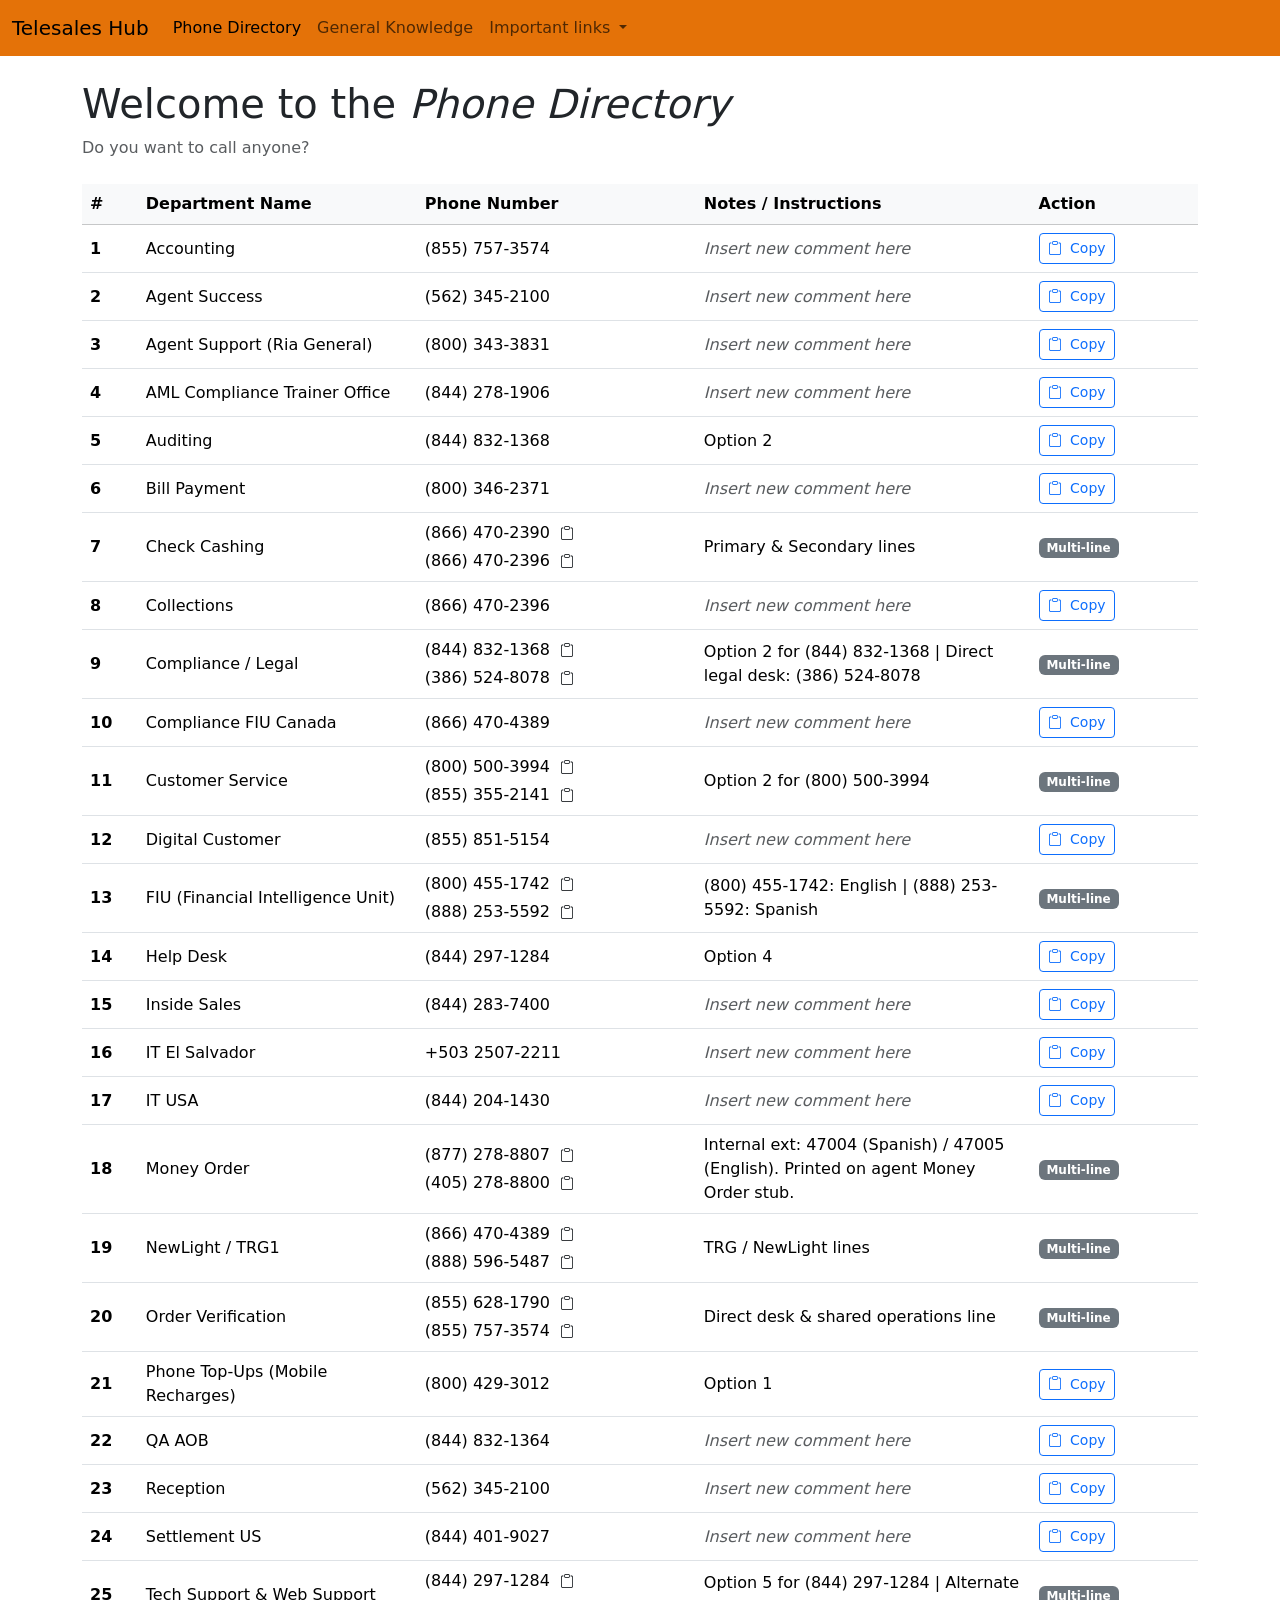
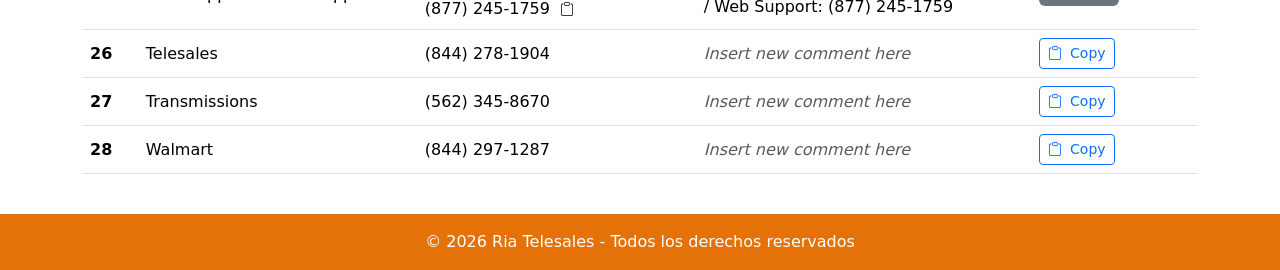
==== commit e0a6f586: "a ver xd" ====
--- a/index.html
+++ b/index.html
@@ -15,19 +15,18 @@
   <body class="d-flex flex-column min-vh-100">
 
     <header>
-      <nav class="navbar navbar-expand-lg navbar-ria" data-bs-theme="dark">
+        <nav class="navbar navbar-expand-lg" bg-body-tertiary style="background-color: #e47208;" data-bs-theme="light">
         <div class="container-fluid">
-          <span class="navbar-brand fw-semibold">Telesales Hub</span>
+          <span class="navbar-brand">Telesales Hub</span>
           <button class="navbar-toggler" type="button" data-bs-toggle="collapse" data-bs-target="#navbarNavDropdown" aria-controls="navbarNavDropdown" aria-expanded="false" aria-label="Toggle navigation">
             <span class="navbar-toggler-icon"></span>
           </button>
-          
           <div class="collapse navbar-collapse" id="navbarNavDropdown">
-            <ul class="navbar-nav me-auto mb-2 mb-lg-0">
+            <ul class="navbar-nav">
               <li class="nav-item">
                 <a class="nav-link active" aria-current="page" href="index.html">Phone Directory</a>
               </li>
-              <li class="nav-item">
+              <li>
                 <a class="nav-link" href="generalknowledge.html">General Knowledge</a>
               </li>
               <li class="nav-item dropdown">
@@ -35,17 +34,17 @@
                   Important links
                 </a>
                 <ul class="dropdown-menu">
-                  <li><a class="dropdown-item" target="_blank" rel="noopener noreferrer" href="https://hrportalsv.mts.office.eeft.com/Home/Index/AplicacionTaskHome">ASEINFO Evolution</a></li>
-                  <li><a class="dropdown-item" target="_blank" rel="noopener noreferrer" href="https://desktop.wxcc-us1.cisco.com">Webex Contact Center</a></li>
-                  <li><a class="dropdown-item" target="_blank" rel="noopener noreferrer" href="https://fxportal.riaenvia.net">FxClient Portal</a></li>
-                  <li><a class="dropdown-item" target="_blank" rel="noopener noreferrer" href="https://app.hubspot.com/login">HubSpot</a></li>
-                  <li><a class="dropdown-item" target="_blank" rel="noopener noreferrer" href="https://riamoneytransfer.klicorders.com/Secure/Home.aspx">Ria - Advertising</a></li>
-                  <li><a class="dropdown-item" target="_blank" rel="noopener noreferrer" href="https://secure.na2.adobesign.com/account/homeJS">Adobe E-Sign</a></li>
-                  <li><a class="dropdown-item" target="_blank" rel="noopener noreferrer" href="http://199.168.28.48:9510/tm1web/">IBM Cognos TM1 Web</a></li>
-                  <li><a class="dropdown-item" target="_blank" rel="noopener noreferrer" href="https://app.powerbi.com/groups/me/reports/4ff78d17-2258-4d4b-9c82-e96c235875c3/084eb70c373abc2ac72f?ctid=5b5ce690-c127-44b6-bfec-2df9a337fbb1&experience=power-bi">New Prospects - Telesales Locator</a></li>
-                  <li><a class="dropdown-item" target="_blank" rel="noopener noreferrer" href="https://app.powerbi.com/groups/me/reports/dc1bdb57-90bc-4f96-9db1-629e4984569a/a0b36f47b52d86247e71?ctid=5b5ce690-c127-44b6-bfec-2df9a337fbb1&experience=power-bi">Sales Directory</a></li>
-                  <li><a class="dropdown-item" target="_blank" rel="noopener noreferrer" href="https://forms.monday.com/forms/0fda9cc0f94e24b1f8a56820d57f7a9a?r=use1">AMER Agent Marketing Request Form</a></li>
-                  <li><a class="dropdown-item" target="_blank" rel="noopener noreferrer" href="https://fxonline.riaenvia.net/External/Login.aspx">AML Training</a></li>
+                  <li><a target="_blank" rel="noopener noreferrer" class="dropdown-item" href="https://hrportalsv.mts.office.eeft.com/Home/Index/AplicacionTaskHome">ASEINFO Evolution</a></li>
+                  <li><a target="_blank" rel="noopener noreferrer" class="dropdown-item" href="https://desktop.wxcc-us1.cisco.com">Webex Contact Center</a></li>
+                  <li><a target="_blank" rel="noopener noreferrer" class="dropdown-item" href="https://fxportal.riaenvia.net">FxClient Portal</a></li>
+                  <li><a target="_blank" rel="noopener noreferrer" class="dropdown-item" href="https://app.hubspot.com/login?hubs_signup-url=www.hubspot.com%2F&hubs_signup-cta=nav-utility-login&hubs_content=www.hubspot.com%2F&hubs_content-cta=nav-utility-login&uuid=73d2f155-144b-4df4-965c-c00ba2e74ba3&_gl=1*7fpd7n*_gcl_au*MTEyMjIyMjAwNS4xNzgxNTY4Nzk0*FPAU*MTEyMjIyMjAwNS4xNzgxNTY4Nzk0*_ga*NzA2NjU0MDQ2LjE3ODE1Njg3OTQ.*_ga_LXTM6CQ0XK*czE3ODE1Njg3OTQkbzEkZzAkdDE3ODE1Njg3OTQkajYwJGwwJGgw">HubSpot</a></li>
+                  <li><a target="_blank" rel="noopener noreferrer" class="dropdown-item" href="https://riamoneytransfer.klicorders.com/Secure/Home.aspx">Ria - Advertising</a></li>
+                  <li><a target="_blank" rel="noopener noreferrer" class="dropdown-item" href="https://secure.na2.adobesign.com/account/homeJS">Adobe E-Sign</a></li>
+                  <li><a target="_blank" rel="noopener noreferrer" class="dropdown-item" href="http://199.168.28.48:9510/tm1web/">IBM Cognos TM1 Web</a></li>
+                  <li><a target="_blank" rel="noopener noreferrer" class="dropdown-item" href="https://app.powerbi.com/groups/me/reports/4ff78d17-2258-4d4b-9c82-e96c235875c3/084eb70c373abc2ac72f?ctid=5b5ce690-c127-44b6-bfec-2df9a337fbb1&experience=power-bi">New Prospects - Telesales Locator</a></li>
+                  <li><a target="_blank" rel="noopener noreferrer" class="dropdown-item" href="https://app.powerbi.com/groups/me/reports/dc1bdb57-90bc-4f96-9db1-629e4984569a/a0b36f47b52d86247e71?ctid=5b5ce690-c127-44b6-bfec-2df9a337fbb1&experience=power-bi">Sales Directory</a></li>
+                  <li><a target="_blank" rel="noopener noreferrer" class="dropdown-item" href="https://forms.monday.com/forms/0fda9cc0f94e24b1f8a56820d57f7a9a?r=use1">AMER Agent Marketing Request Form</a></li>
+                  <li><a target="_blank" rel="noopener noreferrer" class="dropdown-item" href="https://fxonline.riaenvia.net/External/Login.aspx">AML Training</a></li>
                 </ul>
               </li>
             </ul>
--- a/assets/css/stylesheet.css
+++ b/assets/css/stylesheet.css
@@ -12,13 +12,13 @@
 .navbar-ria .navbar-brand,
 .navbar-ria .nav-link,
 .navbar-ria .dropdown-toggle {
-  color: #000000;
+  color: #ffffff;
 }
 
 .navbar-ria .nav-link:hover,
 .navbar-ria .nav-link:focus,
 .navbar-ria .nav-link.active {
-  color: rgb(0, 0, 0);
+  color: rgba(255, 255, 255, 0.85);
 }
 
 /* Alineación de iconos en botones */
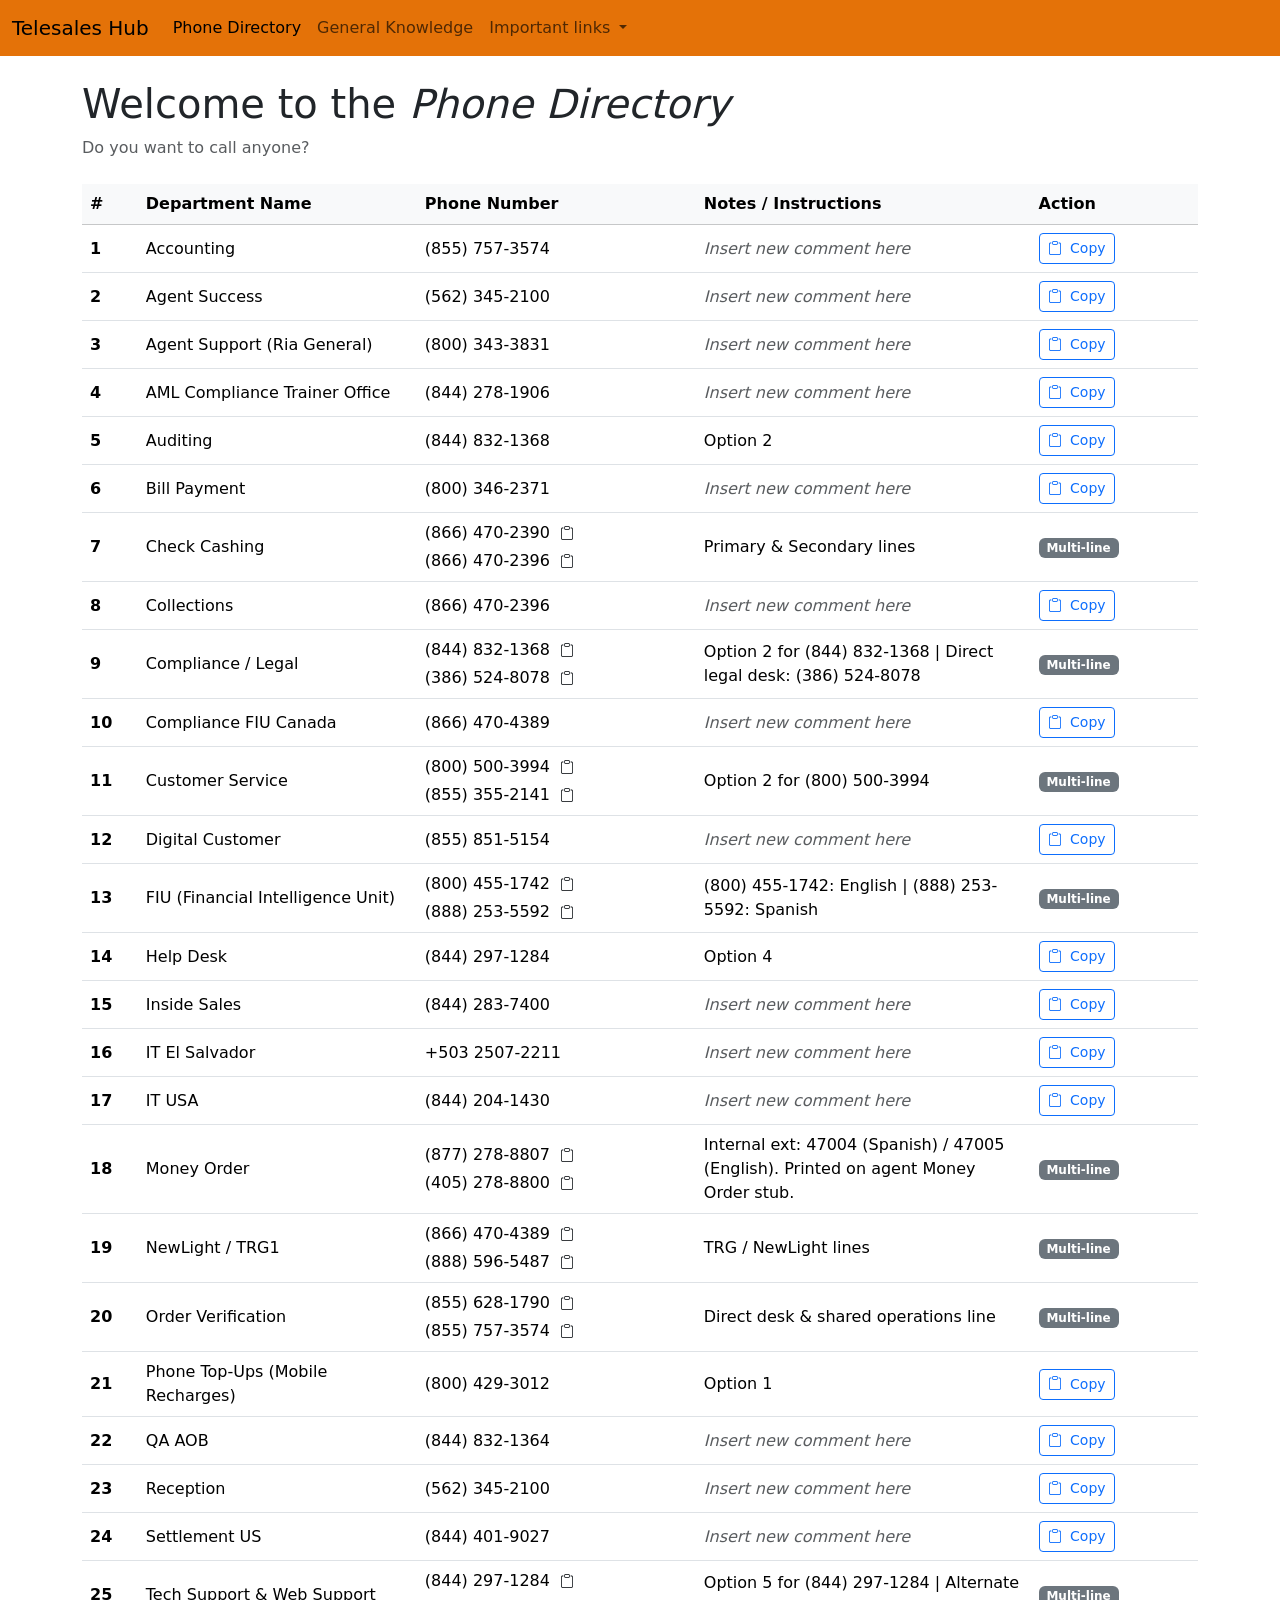
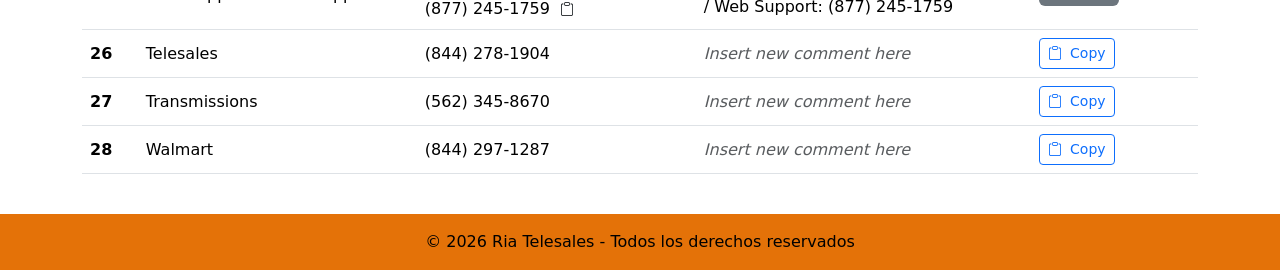
==== commit ec63dbb4: "Haciendo cambio de color al pie de la pagina" ====
--- a/index.html
+++ b/index.html
@@ -450,7 +450,7 @@
     <footer class="mt-auto">
       <nav class="navbar navbar-ria" data-bs-theme="dark">
         <div class="container-fluid justify-content-center">
-          <span class="navbar-text text-white">© 2026 Ria Telesales - Todos los derechos reservados</span>
+          <span class="navbar-text text-black">© 2026 Ria Telesales - Todos los derechos reservados</span>
         </div>
       </nav>
     </footer>
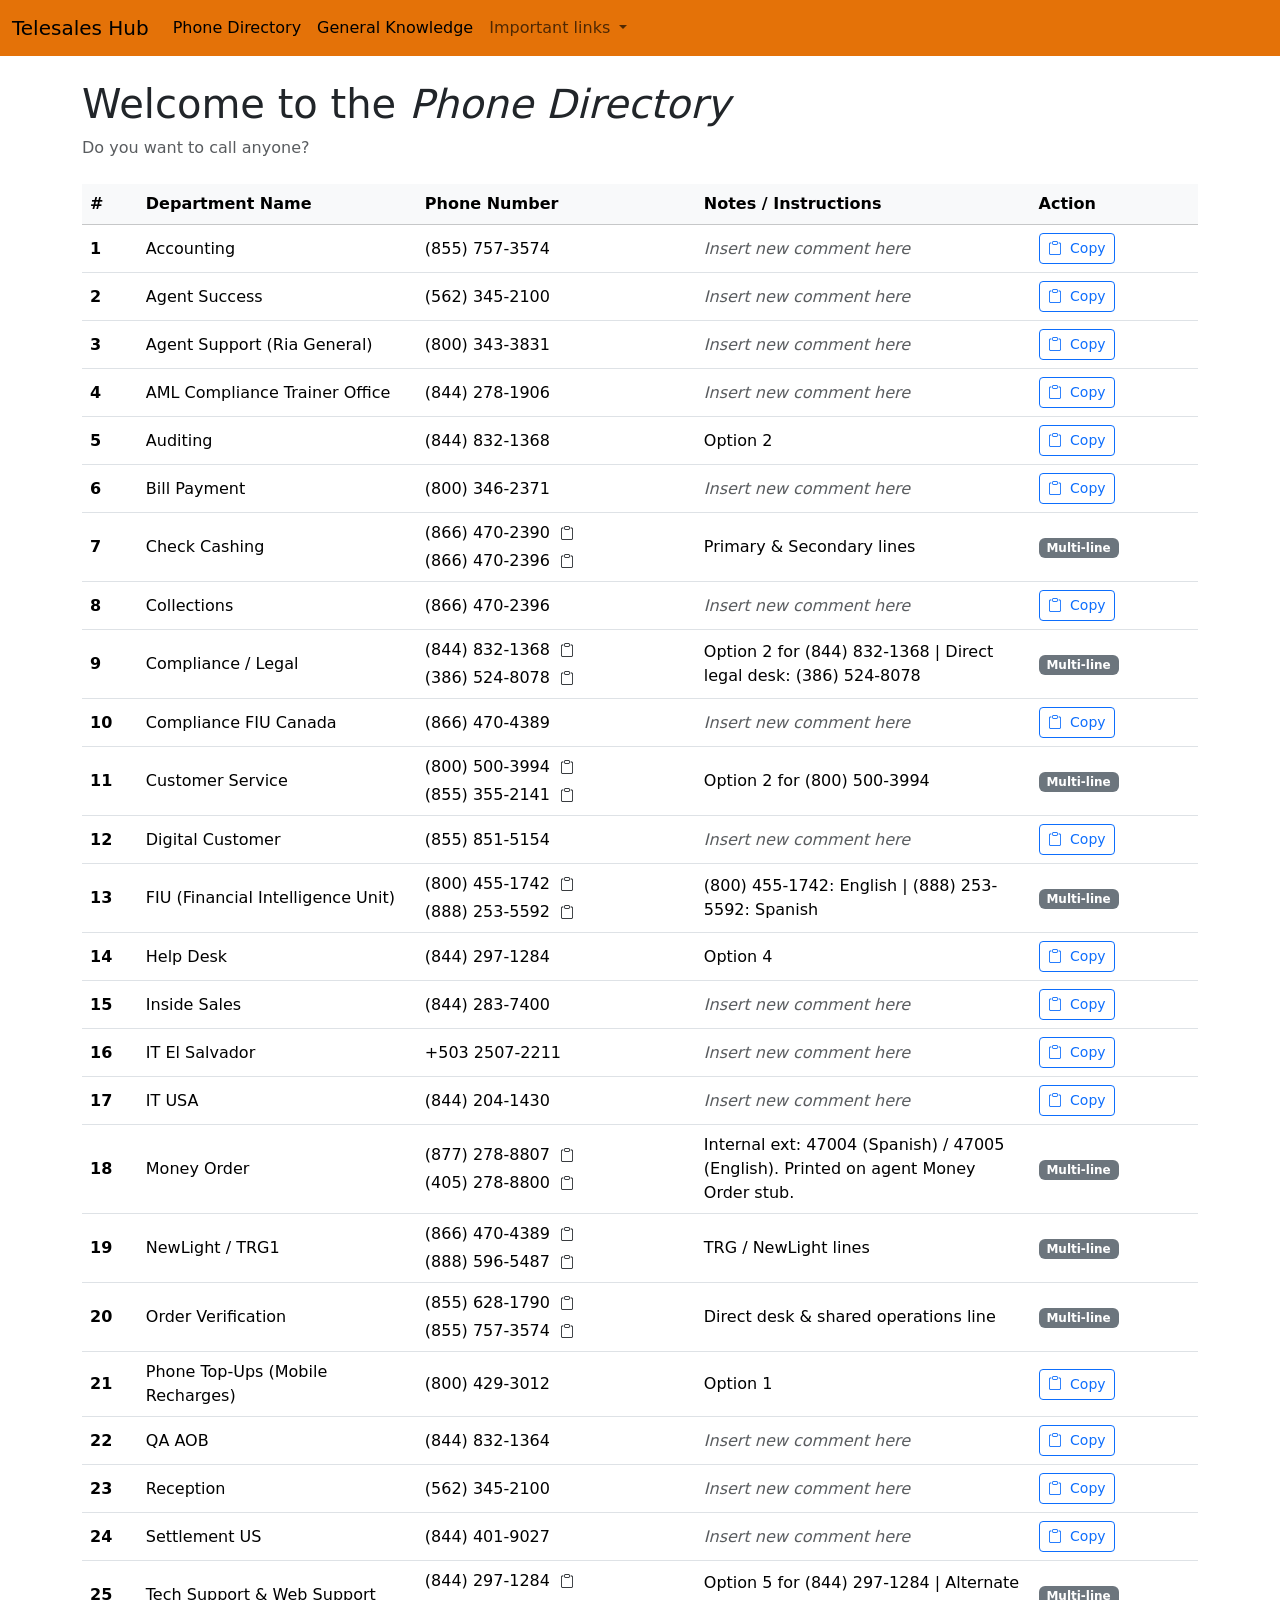
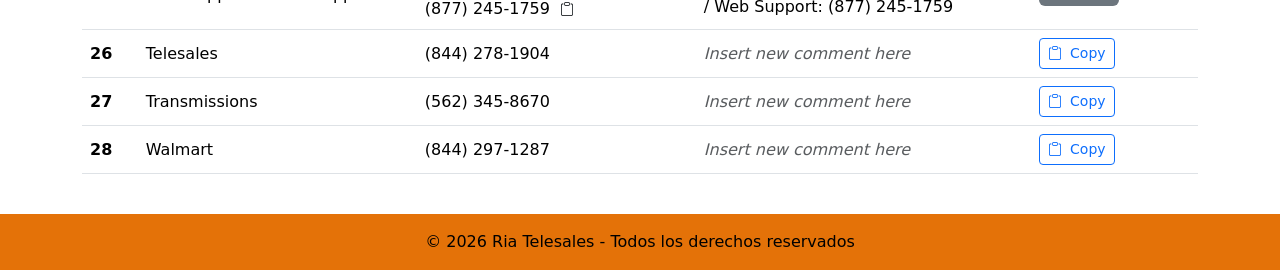
==== commit 824e9c19: "Haciendo cambios en la parte superior" ====
--- a/index.html
+++ b/index.html
@@ -27,7 +27,7 @@
                 <a class="nav-link active" aria-current="page" href="index.html">Phone Directory</a>
               </li>
               <li>
-                <a class="nav-link" href="generalknowledge.html">General Knowledge</a>
+                <a class="nav-link active" href="generalknowledge.html">General Knowledge</a>
               </li>
               <li class="nav-item dropdown">
                 <a class="nav-link dropdown-toggle" href="#" role="button" data-bs-toggle="dropdown" aria-expanded="false">
